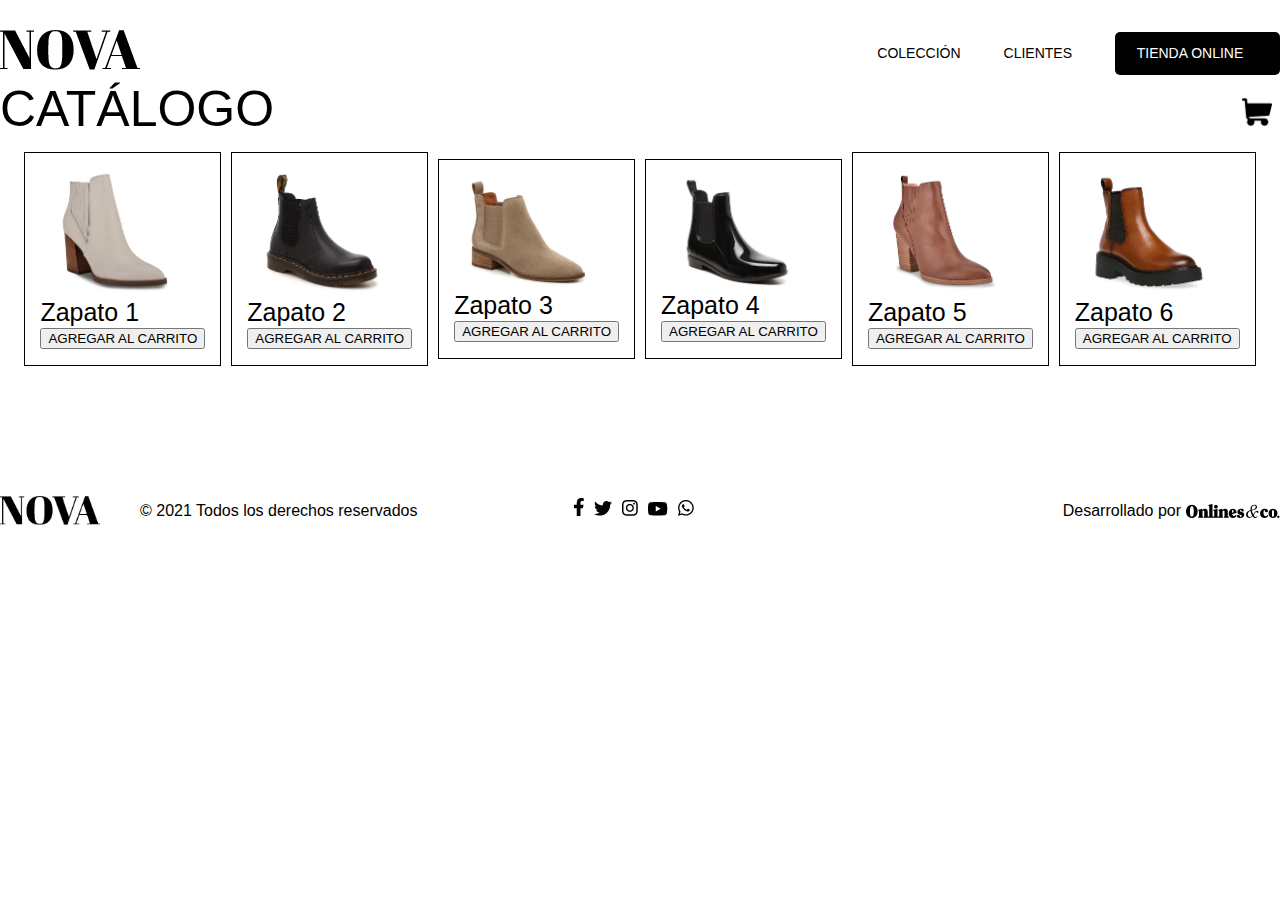
==== carrito.html @ e5b59877 "Carrito de compras simple, correccion de github pages" ====
<!DOCTYPE html>
<html lang="en">
<head>
    <meta charset="UTF-8">
    <meta http-equiv="X-UA-Compatible" content="IE=edge">
    <meta name="viewport" content="width=device-width, initial-scale=1.0">
    <link rel="stylesheet" href="../nova/assets/css/style.css">   <!-- GITHUB PAGES -->
    <link rel="stylesheet" href="/assets/css/style.css">
    <link rel="stylesheet" href="/assets/css/catalogo.css">
    <script src="/assets/js/carrito.js"></script>
    <script src="../nova/assets/js/carrito.js"></script>
    <title>Zapatos Nova</title>
</head>
<body>
    
    <header class="navbar">
        <a href="/">
        <img src="img/Logo.jpg" alt="LOGO">
        </a>
    <nav class="nav-links">
        <div class="nav-item">
            <a href="" class="nav-link hidden">
                COLECCIÓN
            </a>
        </div>
        <div class="nav-item">
            <a href="" class="nav-link hidden">
                CLIENTES
            </a>
        </div>
        <div class="nav-item black-box">
            <a href="" class="nav-link">
                TIENDA ONLINE
            </a>
        </div>
    </nav>
</header>

    <main>

        <div class="carrito">
            <p> CATÁLOGO </p>
            <a href="">
                <img  src="/img/carrito.png" alt="carrito">
                <p class="count" id="count"></p>
                <P class="total" id="total"></P>
            </a>
            
        </div>



        <seccion class="catalogo-box">
            <article class="product">
                <img src="/img/zapato1.png" alt="zapato1">
                <p>Zapato 1</p>
                <button onclick="agregar(0)">AGREGAR AL CARRITO</button>
            </article>

            <article class="product">
                <img src="/img/zapato2.png" alt="zapato2">
                <p>Zapato 2</p>
                <button onclick="agregar(1)">AGREGAR AL CARRITO</button>
            </article>

            <article class="product">
                <img src="/img/zapato3.png" alt="zapato3">
                <p>Zapato 3</p>
                <button onclick="agregar(2)">AGREGAR AL CARRITO</button>
            </article>

            <article class="product">
                <img src="/img/zapato4.png" alt="zapao4">
                <p>Zapato 4</p>
                <button onclick="agregar(3)">AGREGAR AL CARRITO</button>
            </article>

            <article class="product">
                <img src="/img/zapato5.png" alt="zapato5">
                <p>Zapato 5</p>
                <button onclick="agregar(4)">AGREGAR AL CARRITO</button>
            </article>

            <article class="product">
                <img src="/img/zapato6.png" alt="zapato6">
                <p>Zapato 6</p>
                <button onclick="agregar(5)">AGREGAR AL CARRITO</button>
            </article>
        </seccion>





    </main>




<footer>
    <div class="copyright">
        <img src="img/Logo.jpg" alt="hero">
        <div class="copy">
            <p>© 2021 Todos los derechos reservados</p>
        </div>
    </div>
    <div class="social">
        <a href=""><img src="img/Path 27.png" alt="Facebook"></a>
        <a href=""><img src="img/Path 28.png" alt="Twitter"></a>
        <a href=""><img src="img/Path 29.png" alt="Instagram"></a>
        <a href=""><img src="img/Path 30.png" alt="Youtube"></a>
        <a href=""><img src="img/Path 31.png" alt="WhatsApp"></a>
    </div>
    <div class="by">
        <div class="desing">
            <p>Desarrollado por</p>
        </div>
        <img src="img/Group 12.png" alt="Onlines&co">
    </div>
</footer>




</body>
</html>
---- assets/css/style.css ----
@import "reset.css";
body {
  font-family: "Sora", sans-serif;
  font-size: 16px;
  max-width: 1280px;
  margin: auto;
  line-height: 25px;
}

header {
  max-width: 1280px;
  padding-top: 30px;
  width: 100%;
  background-color: #fff;
  display: -webkit-box;
  display: -ms-flexbox;
  display: flex;
  -webkit-box-pack: justify;
      -ms-flex-pack: justify;
          justify-content: space-between;
}
header .nav-links {
  display: -webkit-box;
  display: -ms-flexbox;
  display: flex;
  -webkit-box-sizing: border-box;
          box-sizing: border-box;
  background-color: #fff;
  -webkit-box-orient: horizontal;
  -webkit-box-direction: normal;
      -ms-flex-direction: row;
          flex-direction: row;
  -webkit-box-align: center;
      -ms-flex-align: center;
          align-items: center;
  font-size: 14px;
}
header .nav-links .nav-item {
  margin-left: 43px;
}
header .nav-links .nav-item .nav-link {
  color: black;
  font-weight: 500;
  text-decoration: none;
}
header .nav-links .black-box {
  display: -webkit-box;
  display: -ms-flexbox;
  display: flex;
  -webkit-box-align: center;
      -ms-flex-align: center;
          align-items: center;
  -webkit-box-pack: center;
      -ms-flex-pack: center;
          justify-content: center;
  height: 70%;
  background-color: black;
  padding: 5px 25px 5px 10px;
  border-radius: 5px;
  width: 130px;
}
header .nav-links .black-box .nav-link {
  color: white;
}

.home {
  padding-top: 20px;
  -ms-flex-line-pack: center;
      align-content: center;
  max-width: 1280px;
}
.home .hero {
  position: relative;
  text-align: center;
}
.home .hero img {
  width: 100%;
  display: block;
  margin: 1rem auto;
}
.home .hero .box {
  display: -webkit-box;
  display: -ms-flexbox;
  display: flex;
  position: absolute;
  top: 50%;
  left: 50%;
  width: 100%;
  max-width: 766px;
  height: 130px;
  -webkit-transform: translate(-50%, -50%);
          transform: translate(-50%, -50%);
  background-color: rgba(5, 0, 0, 0.5);
  -webkit-box-align: center;
      -ms-flex-align: center;
          align-items: center;
}
.home .hero .box h1 {
  font-weight: 300;
  color: white;
  font-size: 72px;
}
.home .products {
  margin-top: 60px;
  width: 100%;
  height: auto;
}
.home .products .product-box {
  display: -webkit-box;
  display: -ms-flexbox;
  display: flex;
  -webkit-box-orient: horizontal;
  -webkit-box-direction: normal;
      -ms-flex-direction: row;
          flex-direction: row;
  -ms-flex-wrap: wrap;
      flex-wrap: wrap;
}
.home .products .product-box .title {
  font-size: 30px;
  width: 30%;
  line-height: 40px;
}
.home .products .product-box .subtitle {
  font-size: 16px;
  width: 70%;
}
.home .products .product-box .image-box {
  padding-top: 50px;
  max-height: 800px;
  width: 100%;
  display: -webkit-box;
  display: -ms-flexbox;
  display: flex;
  -webkit-box-orient: vertical;
  -webkit-box-direction: normal;
      -ms-flex-direction: column;
          flex-direction: column;
  -ms-flex-wrap: wrap;
      flex-wrap: wrap;
}
.home .products .product-box .image-box .right {
  width: 50%;
}
.home .products .product-box .image-box .left {
  width: 50%;
}
.home .products .product-box .image-box img {
  max-width: 310px;
  width: 100%;
}
.home .products .product-box .image-box .doble {
  max-width: 630px;
  width: 100%;
  -webkit-box-flex: 2;
      -ms-flex-positive: 2;
          flex-grow: 2;
}
.home .clients {
  padding-top: 60px;
  width: 100%;
  height: auto;
}
.home .clients h2 {
  text-align: center;
  font-size: 30px;
  padding-bottom: 50px;
}
.home .clients .container {
  font-weight: 300;
  display: -webkit-box;
  display: -ms-flexbox;
  display: flex;
  -webkit-box-orient: horizontal;
  -webkit-box-direction: normal;
      -ms-flex-direction: row;
          flex-direction: row;
  -ms-flex-wrap: wrap;
      flex-wrap: wrap;
  width: 100%;
  -webkit-box-pack: justify;
      -ms-flex-pack: justify;
          justify-content: space-between;
}
.home .clients .container .feedback-box {
  height: 100%;
  max-width: 635px;
  border-radius: 5px;
  width: 49%;
  background-color: black;
  margin: 10px 0px;
  color: white;
}
.home .clients .container .feedback-box .feedback {
  padding: 70px 35px 50px 35px;
}
.home .clients .container .feedback-box .feedback .bold {
  font-weight: 700;
  background-color: black;
  color: white;
}
.home .clients .container .feedback-box .profile {
  padding: 0px 35px 35px 35px;
  display: -webkit-box;
  display: -ms-flexbox;
  display: flex;
  -ms-flex-wrap: wrap;
      flex-wrap: wrap;
  font-weight: 300;
  -webkit-box-align: center;
      -ms-flex-align: center;
          align-items: center;
}
.home .clients .container .feedback-box .profile img {
  height: 50px;
  width: 50px;
  border-radius: 50px;
}
.home .clients .container .feedback-box .profile .data {
  margin-left: 30px;
}
.home .clients .container .feedback-box .profile .data .name {
  margin-bottom: 5px;
}
.home .clients .container .feedback-box .profile .data .location {
  color: #999999;
  font-size: 11px;
}

footer {
  padding-top: 125px;
  padding-bottom: 30px;
  max-width: 1280px;
  display: -ms-grid;
  display: grid;
  -ms-grid-columns: 1.6fr 1fr 1fr;
  grid-template-columns: 1.6fr 1fr 1fr;
  -ms-grid-rows: auto;
  grid-template-rows: auto;
  width: 100%;
  -webkit-box-align: center;
      -ms-flex-align: center;
          align-items: center;
}

footer > *:nth-child(1) {
  -ms-grid-row: 1;
  -ms-grid-column: 1;
}

footer > *:nth-child(2) {
  -ms-grid-row: 1;
  -ms-grid-column: 2;
}

footer > *:nth-child(3) {
  -ms-grid-row: 1;
  -ms-grid-column: 3;
}
footer .copyright {
  display: -webkit-box;
  display: -ms-flexbox;
  display: flex;
  -webkit-box-align: center;
      -ms-flex-align: center;
          align-items: center;
}
footer .copyright img {
  width: 100px;
}
footer .copyright .copy {
  padding-left: 40px;
}
footer .social {
  display: -webkit-box;
  display: -ms-flexbox;
  display: flex;
  -ms-flex-line-pack: center;
      align-content: center;
  -webkit-box-align: center;
      -ms-flex-align: center;
          align-items: center;
  height: 18px;
}
footer .social a {
  padding: 5px;
}
footer .by {
  display: -webkit-box;
  display: -ms-flexbox;
  display: flex;
  -webkit-box-align: center;
      -ms-flex-align: center;
          align-items: center;
  margin-left: auto;
}
footer .by .desing {
  padding-right: 5px;
}

@media (max-width: 767px) {
  body {
    width: 100%;
    max-width: 767px;
  }

  header {
    -ms-flex-pack: distribute;
        justify-content: space-around;
    width: 100%;
    padding-top: 30px;
    width: 100%;
  }
  header .nav-links .nav-item {
    margin-left: 43px;
  }
  header .hidden {
    display: none;
  }

  .home .hero img {
    margin: 0px;
  }
  .home .hero .box {
    max-width: 255px;
    height: 45px;
    -webkit-box-pack: center;
        -ms-flex-pack: center;
            justify-content: center;
  }
  .home .hero .box h1 {
    font-size: 24px;
  }
  .home .products .product-box {
    -webkit-box-orient: vertical;
    -webkit-box-direction: normal;
        -ms-flex-direction: column;
            flex-direction: column;
    margin: 30px 15px 0px 30px;
  }
  .home .products .product-box .title {
    width: 60%;
    padding-bottom: 25px;
  }
  .home .products .product-box .subtitle {
    width: 80%;
  }
  .home .products .product-box .image-box {
    padding-top: 50px;
    max-height: 800px;
    width: 100%;
    display: -webkit-box;
    display: -ms-flexbox;
    display: flex;
    -webkit-box-orient: horizontal;
    -webkit-box-direction: normal;
        -ms-flex-direction: row;
            flex-direction: row;
    -ms-flex-wrap: wrap;
        flex-wrap: wrap;
  }
  .home .products .product-box .image-box .right {
    width: 100%;
  }
  .home .products .product-box .image-box .left {
    width: 100%;
  }
  .home .products .product-box .image-box img {
    max-width: 167px;
    width: 100%;
  }
  .home .products .product-box .image-box .doble {
    max-width: 345px;
    width: 100%;
    -webkit-box-flex: 2;
        -ms-flex-positive: 2;
            flex-grow: 2;
  }
  .home .clients h2 {
    text-align: center;
    font-size: 24px;
    padding-bottom: 50px;
  }
  .home .clients .container {
    font-weight: 300;
    display: -webkit-box;
    display: -ms-flexbox;
    display: flex;
    -webkit-box-orient: vertical;
    -webkit-box-direction: normal;
        -ms-flex-direction: column;
            flex-direction: column;
    -ms-flex-wrap: wrap;
        flex-wrap: wrap;
    width: 100%;
  }
  .home .clients .container .feedback-box {
    height: 100%;
    max-width: 342px;
    border-radius: 5px;
    width: 100%;
    background-color: black;
    margin: 10px 0px;
    color: white;
  }
  .home .clients .container .feedback-box .feedback {
    padding: 70px 35px 50px 35px;
  }
  .home .clients .container .feedback-box .feedback .bold {
    font-weight: 700;
    background-color: black;
    color: white;
  }
  .home .clients .container .feedback-box .profile {
    padding: 0px 35px 35px 35px;
    display: -webkit-box;
    display: -ms-flexbox;
    display: flex;
    -ms-flex-wrap: wrap;
        flex-wrap: wrap;
    font-weight: 300;
    -webkit-box-align: center;
        -ms-flex-align: center;
            align-items: center;
  }
  .home .clients .container .feedback-box .profile img {
    height: 50px;
    width: 50px;
    border-radius: 50px;
  }
  .home .clients .container .feedback-box .profile .data {
    margin-left: 30px;
  }
  .home .clients .container .feedback-box .profile .data .name {
    margin-bottom: 5px;
  }
  .home .clients .container .feedback-box .profile .data .location {
    color: #999999;
    font-size: 11px;
  }
}
---- assets/css/catalogo.css ----
main .carrito {
  display: -webkit-box;
  display: -ms-flexbox;
  display: flex;
  margin-top: 20px;
  margin-bottom: 20px;
  -webkit-box-pack: justify;
      -ms-flex-pack: justify;
          justify-content: space-between;
}
main .carrito p {
  font-size: 50px;
}
main .carrito a {
  display: -webkit-box;
  display: -ms-flexbox;
  display: flex;
  text-decoration: none;
  color: black;
  -webkit-box-align: center;
      -ms-flex-align: center;
          align-items: center;
}
main .carrito a img {
  width: 30px;
}
main .carrito a p {
  padding: 2px;
  font-size: 25px;
}
main .catalogo-box {
  display: -webkit-box;
  display: -ms-flexbox;
  display: flex;
  -ms-flex-wrap: wrap;
      flex-wrap: wrap;
  -webkit-box-pack: center;
      -ms-flex-pack: center;
          justify-content: center;
  -webkit-box-align: center;
      -ms-flex-align: center;
          align-items: center;
}
main .catalogo-box .product {
  margin: 5px;
  padding: 15px;
  border: 1px solid black;
}
main .catalogo-box .product img {
  width: 150px;
}
main .catalogo-box .product p {
  font-size: 25px;
}
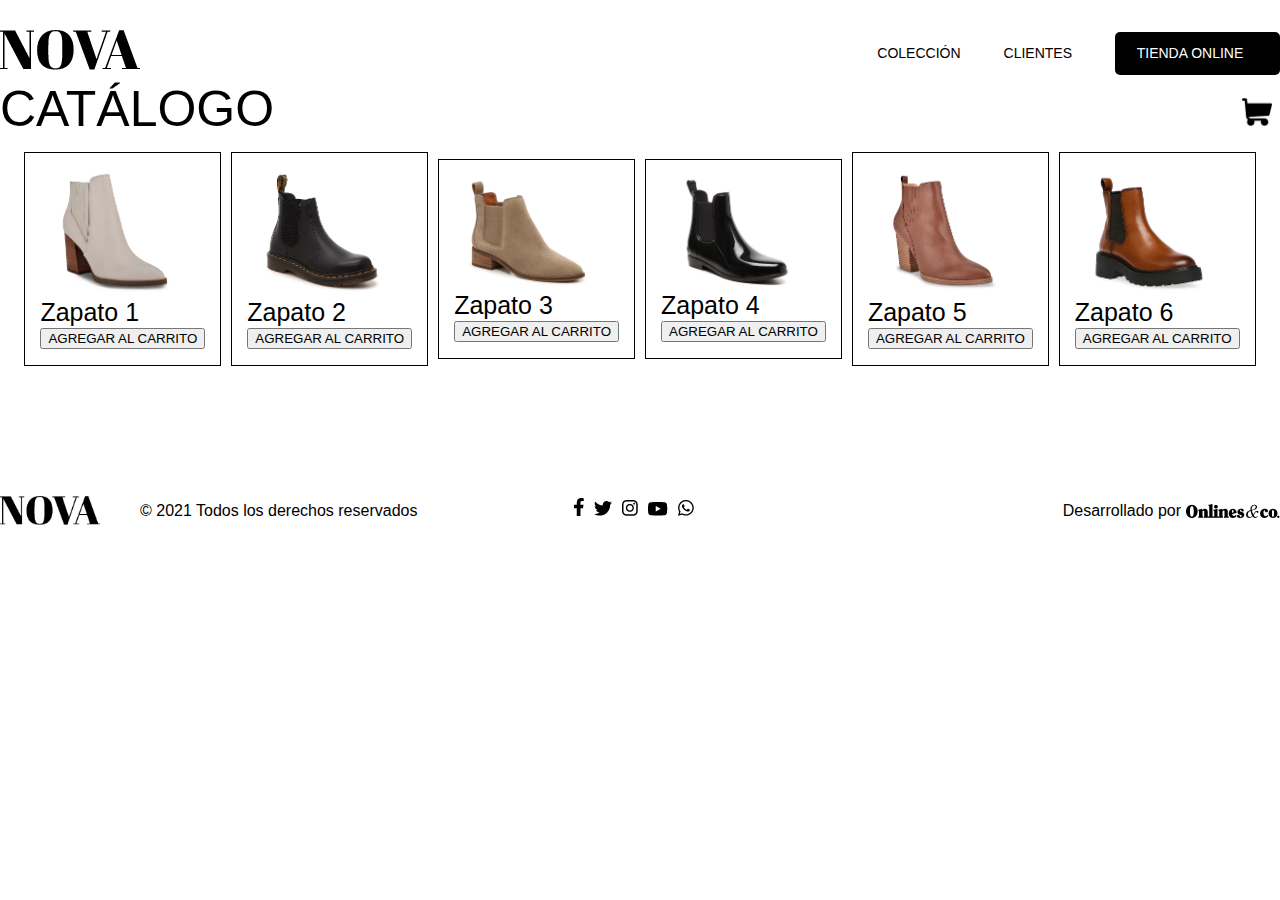
==== commit 78b1ce2c: "Cambios para GitHubPages" ====
--- a/carrito.html
+++ b/carrito.html
@@ -7,8 +7,9 @@
     <link rel="stylesheet" href="../nova/assets/css/style.css">   <!-- GITHUB PAGES -->
     <link rel="stylesheet" href="/assets/css/style.css">
     <link rel="stylesheet" href="/assets/css/catalogo.css">
+    <link rel="stylesheet" href="../nova/assets/css/catalogo.css">  <!-- GITHUB PAGES -->
     <script src="/assets/js/carrito.js"></script>
-    <script src="../nova/assets/js/carrito.js"></script>
+    <script src="../nova/assets/js/carrito.js"></script> <!-- GITHUB PAGES -->
     <title>Zapatos Nova</title>
 </head>
 <body>
@@ -41,7 +42,7 @@
         <div class="carrito">
             <p> CATÁLOGO </p>
             <a href="">
-                <img  src="/img/carrito.png" alt="carrito">
+                <img  src="img/carrito.png" alt="carrito">
                 <p class="count" id="count"></p>
                 <P class="total" id="total"></P>
             </a>
@@ -52,37 +53,37 @@
 
         <seccion class="catalogo-box">
             <article class="product">
-                <img src="/img/zapato1.png" alt="zapato1">
+                <img src="img/zapato1.png" alt="zapato1">
                 <p>Zapato 1</p>
                 <button onclick="agregar(0)">AGREGAR AL CARRITO</button>
             </article>
 
             <article class="product">
-                <img src="/img/zapato2.png" alt="zapato2">
+                <img src="img/zapato2.png" alt="zapato2">
                 <p>Zapato 2</p>
                 <button onclick="agregar(1)">AGREGAR AL CARRITO</button>
             </article>
 
             <article class="product">
-                <img src="/img/zapato3.png" alt="zapato3">
+                <img src="img/zapato3.png" alt="zapato3">
                 <p>Zapato 3</p>
                 <button onclick="agregar(2)">AGREGAR AL CARRITO</button>
             </article>
 
             <article class="product">
-                <img src="/img/zapato4.png" alt="zapao4">
+                <img src="img/zapato4.png" alt="zapao4">
                 <p>Zapato 4</p>
                 <button onclick="agregar(3)">AGREGAR AL CARRITO</button>
             </article>
 
             <article class="product">
-                <img src="/img/zapato5.png" alt="zapato5">
+                <img src="img/zapato5.png" alt="zapato5">
                 <p>Zapato 5</p>
                 <button onclick="agregar(4)">AGREGAR AL CARRITO</button>
             </article>
 
             <article class="product">
-                <img src="/img/zapato6.png" alt="zapato6">
+                <img src="img/zapato6.png" alt="zapato6">
                 <p>Zapato 6</p>
                 <button onclick="agregar(5)">AGREGAR AL CARRITO</button>
             </article>
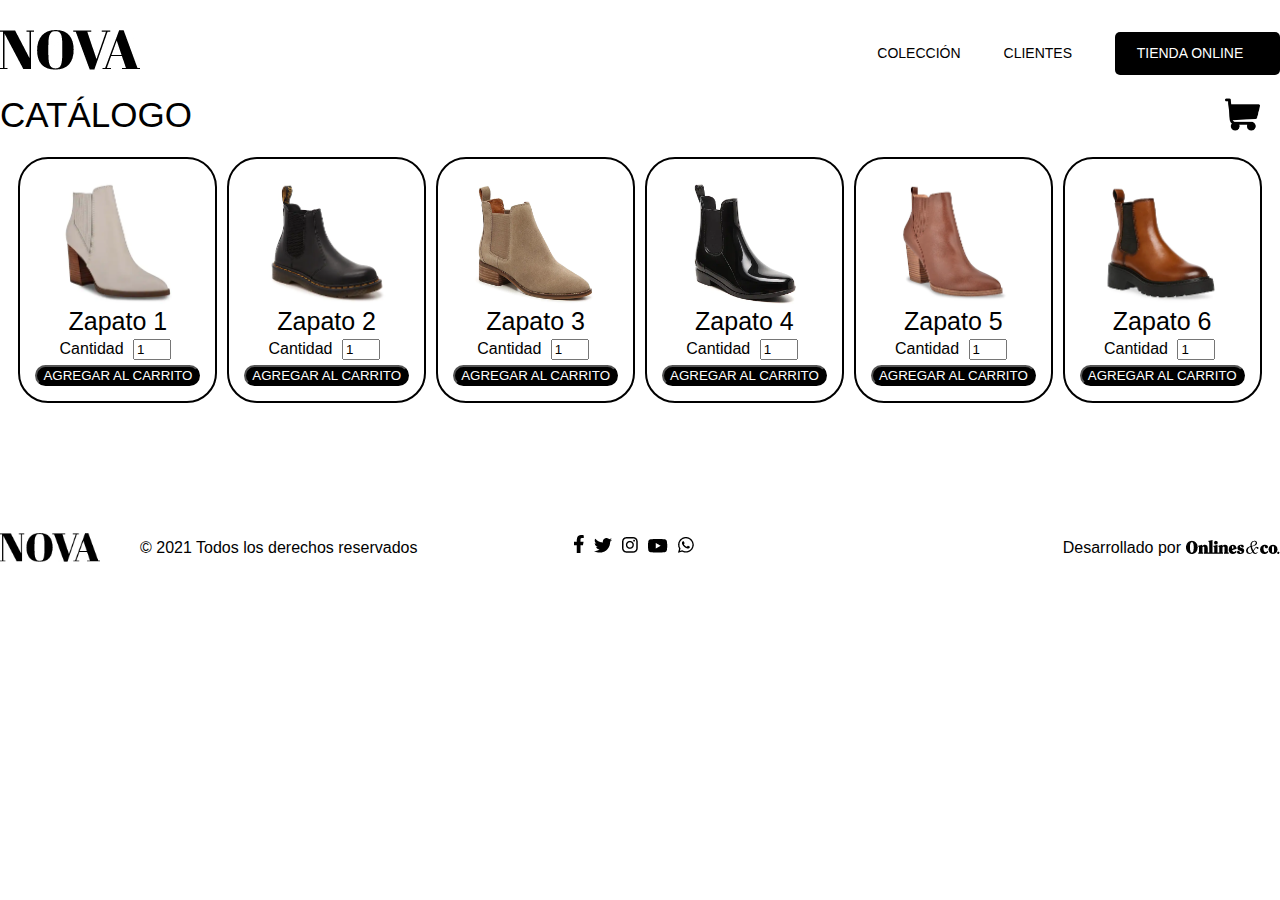
==== commit 70c635fd: "Creacion del boton vaciar carrito y opcion de poner cantidad" ====
--- a/carrito.html
+++ b/carrito.html
@@ -1,127 +1,142 @@
 <!DOCTYPE html>
 <html lang="en">
-<head>
-    <meta charset="UTF-8">
-    <meta http-equiv="X-UA-Compatible" content="IE=edge">
-    <meta name="viewport" content="width=device-width, initial-scale=1.0">
-    <link rel="stylesheet" href="../nova/assets/css/style.css">   <!-- GITHUB PAGES -->
-    <link rel="stylesheet" href="/assets/css/style.css">
-    <link rel="stylesheet" href="/assets/css/catalogo.css">
-    <link rel="stylesheet" href="../nova/assets/css/catalogo.css">  <!-- GITHUB PAGES -->
+  <head>
+    <meta charset="UTF-8" />
+    <meta http-equiv="X-UA-Compatible" content="IE=edge" />
+    <meta name="viewport" content="width=device-width, initial-scale=1.0" />
+    <link rel="stylesheet" href="../nova/assets/css/style.css" />
+    <!-- GITHUB PAGES -->
+    <link rel="stylesheet" href="/assets/css/style.css" />
+    <link rel="stylesheet" href="/assets/css/catalogo.css" />
+    <link rel="stylesheet" href="../nova/assets/css/catalogo.css" />
+    <!-- GITHUB PAGES -->
     <script src="/assets/js/carrito.js"></script>
-    <script src="../nova/assets/js/carrito.js"></script> <!-- GITHUB PAGES -->
+    <script src="../nova/assets/js/carrito.js"></script>
+    <!-- GITHUB PAGES -->
     <title>Zapatos Nova</title>
-</head>
-<body>
-    
+  </head>
+  <body>
     <header class="navbar">
-        <a href="/">
-        <img src="img/Logo.jpg" alt="LOGO">
-        </a>
-    <nav class="nav-links">
+      <a href="index.html">
+        <img src="img/Logo.jpg" alt="LOGO" />
+      </a>
+      <nav class="nav-links">
         <div class="nav-item">
-            <a href="" class="nav-link hidden">
-                COLECCIÓN
-            </a>
+          <a href="" class="nav-link hidden">
+            COLECCIÓN
+          </a>
         </div>
         <div class="nav-item">
-            <a href="" class="nav-link hidden">
-                CLIENTES
-            </a>
+          <a href="" class="nav-link hidden">
+            CLIENTES
+          </a>
         </div>
         <div class="nav-item black-box">
-            <a href="" class="nav-link">
-                TIENDA ONLINE
-            </a>
+          <a href="" class="nav-link">
+            TIENDA ONLINE
+          </a>
         </div>
-    </nav>
-</header>
+      </nav>
+    </header>
 
     <main>
+      <div class="carrito">
+        <p>CATÁLOGO</p>
+        <div class="cart">
+          <button onclick="vaciar()" class="hidden" id="vaciar">
+            VACIAR CARRITO
+          </button>
+          <img src="img/carrito.png" alt="carrito" />
+          <p class="count" id="count"></p>
+          <p class="total" id="total"></p>
+        </div>
+      </div>
 
-        <div class="carrito">
-            <p> CATÁLOGO </p>
-            <a href="">
-                <img  src="img/carrito.png" alt="carrito">
-                <p class="count" id="count"></p>
-                <P class="total" id="total"></P>
-            </a>
-            
-        </div>
+      <seccion class="catalogo-box">
+        <article class="product">
+          <img src="img/zapato1.png" alt="zapato1" />
+          <p>Zapato 1</p>
+          <label for="cant"
+            >Cantidad
+            <input type="number" id="cant0" name="cant" min="0" value="1" />
+          </label>
 
+          <button onclick="agregar(0)">AGREGAR AL CARRITO</button>
+        </article>
 
+        <article class="product">
+          <img src="img/zapato2.png" alt="zapato2" />
+          <p>Zapato 2</p>
+          <label for="cant"
+            >Cantidad
+            <input type="number" id="cant1" name="cant" min="0" value="1" />
+          </label>
+          <button onclick="agregar(1)">AGREGAR AL CARRITO</button>
+        </article>
 
-        <seccion class="catalogo-box">
-            <article class="product">
-                <img src="img/zapato1.png" alt="zapato1">
-                <p>Zapato 1</p>
-                <button onclick="agregar(0)">AGREGAR AL CARRITO</button>
-            </article>
+        <article class="product">
+          <img src="img/zapato3.png" alt="zapato3" />
+          <p>Zapato 3</p>
+          <label for="cant"
+            >Cantidad
+            <input type="number" id="cant2" name="cant" min="0" value="1" />
+          </label>
+          <button onclick="agregar(2)">AGREGAR AL CARRITO</button>
+        </article>
 
-            <article class="product">
-                <img src="img/zapato2.png" alt="zapato2">
-                <p>Zapato 2</p>
-                <button onclick="agregar(1)">AGREGAR AL CARRITO</button>
-            </article>
+        <article class="product">
+          <img src="img/zapato4.png" alt="zapao4" />
+          <p>Zapato 4</p>
+          <label for="cant"
+            >Cantidad
+            <input type="number" id="cant3" name="cant" min="0" value="1" />
+          </label>
+          <button onclick="agregar(3)">AGREGAR AL CARRITO</button>
+        </article>
 
-            <article class="product">
-                <img src="img/zapato3.png" alt="zapato3">
-                <p>Zapato 3</p>
-                <button onclick="agregar(2)">AGREGAR AL CARRITO</button>
-            </article>
+        <article class="product">
+          <img src="img/zapato5.png" alt="zapato5" />
+          <p>Zapato 5</p>
+          <label for="cant"
+            >Cantidad
+            <input type="number" id="cant4" name="cant" min="0" value="1" />
+          </label>
+          <button onclick="agregar(4)">AGREGAR AL CARRITO</button>
+        </article>
 
-            <article class="product">
-                <img src="img/zapato4.png" alt="zapao4">
-                <p>Zapato 4</p>
-                <button onclick="agregar(3)">AGREGAR AL CARRITO</button>
-            </article>
-
-            <article class="product">
-                <img src="img/zapato5.png" alt="zapato5">
-                <p>Zapato 5</p>
-                <button onclick="agregar(4)">AGREGAR AL CARRITO</button>
-            </article>
-
-            <article class="product">
-                <img src="img/zapato6.png" alt="zapato6">
-                <p>Zapato 6</p>
-                <button onclick="agregar(5)">AGREGAR AL CARRITO</button>
-            </article>
-        </seccion>
-
-
-
-
-
+        <article class="product">
+          <img src="img/zapato6.png" alt="zapato6" />
+          <p>Zapato 6</p>
+          <label for="cant"
+            >Cantidad
+            <input type="number" id="cant5" name="cant" min="0" value="1" />
+          </label>
+          <button onclick="agregar(5)">AGREGAR AL CARRITO</button>
+        </article>
+      </seccion>
     </main>
 
-
-
-
-<footer>
-    <div class="copyright">
-        <img src="img/Logo.jpg" alt="hero">
+    <footer>
+      <div class="copyright">
+        <img src="img/Logo.jpg" alt="hero" />
         <div class="copy">
-            <p>© 2021 Todos los derechos reservados</p>
+          <p>© 2021 Todos los derechos reservados</p>
         </div>
-    </div>
-    <div class="social">
-        <a href=""><img src="img/Path 27.png" alt="Facebook"></a>
-        <a href=""><img src="img/Path 28.png" alt="Twitter"></a>
-        <a href=""><img src="img/Path 29.png" alt="Instagram"></a>
-        <a href=""><img src="img/Path 30.png" alt="Youtube"></a>
-        <a href=""><img src="img/Path 31.png" alt="WhatsApp"></a>
-    </div>
-    <div class="by">
+      </div>
+      <div class="social">
+        <a href=""><img src="img/Path 27.png" alt="Facebook" /></a>
+        <a href=""><img src="img/Path 28.png" alt="Twitter" /></a>
+        <a href=""><img src="img/Path 29.png" alt="Instagram" /></a>
+        <a href=""><img src="img/Path 30.png" alt="Youtube" /></a>
+        <a href=""><img src="img/Path 31.png" alt="WhatsApp" /></a>
+      </div>
+      <div class="by">
         <div class="desing">
-            <p>Desarrollado por</p>
+          <p>Desarrollado por</p>
         </div>
-        <img src="img/Group 12.png" alt="Onlines&co">
-    </div>
-</footer>
-
-
-
-
-</body>
-</html>+        <img src="img/Group 12.png" alt="Onlines&co" />
+      </div>
+    </footer>
+  </body>
+  <script>console.clear()</script>
+</html>
--- a/assets/css/catalogo.css
+++ b/assets/css/catalogo.css
@@ -7,11 +7,14 @@
   -webkit-box-pack: justify;
       -ms-flex-pack: justify;
           justify-content: space-between;
+  -webkit-box-align: center;
+      -ms-flex-align: center;
+          align-items: center;
 }
 main .carrito p {
-  font-size: 50px;
+  font-size: 35px;
 }
-main .carrito a {
+main .carrito .cart {
   display: -webkit-box;
   display: -ms-flexbox;
   display: flex;
@@ -21,12 +24,24 @@
       -ms-flex-align: center;
           align-items: center;
 }
-main .carrito a img {
-  width: 30px;
+main .carrito .cart .hidden {
+  display: none;
 }
-main .carrito a p {
-  padding: 2px;
-  font-size: 25px;
+main .carrito .cart button {
+  margin-right: 10px;
+  background-color: black;
+  border-radius: 50px;
+  color: white;
+}
+main .carrito .cart button:hover {
+  background-color: #6d6d6d;
+}
+main .carrito .cart img {
+  width: 35px;
+}
+main .carrito .cart p {
+  margin: 5px;
+  font-size: 20px;
 }
 main .catalogo-box {
   display: -webkit-box;
@@ -42,13 +57,40 @@
           align-items: center;
 }
 main .catalogo-box .product {
+  display: -webkit-box;
+  display: -ms-flexbox;
+  display: flex;
+  -webkit-box-orient: vertical;
+  -webkit-box-direction: normal;
+      -ms-flex-direction: column;
+          flex-direction: column;
+  -webkit-box-align: center;
+      -ms-flex-align: center;
+          align-items: center;
   margin: 5px;
   padding: 15px;
-  border: 1px solid black;
+  border-radius: 30px;
+  -webkit-border-radius: 30px;
+  -moz-border-radius: 30px;
+  border: 2px solid #000000;
+}
+main .catalogo-box .product input {
+  margin: 5px;
+  width: 30px;
 }
 main .catalogo-box .product img {
+  margin: 5px;
+  height: 125px;
   width: 150px;
 }
 main .catalogo-box .product p {
   font-size: 25px;
+}
+main .catalogo-box .product button {
+  background-color: black;
+  border-radius: 50px;
+  color: white;
+}
+main .catalogo-box .product button:hover {
+  background-color: #6d6d6d;
 }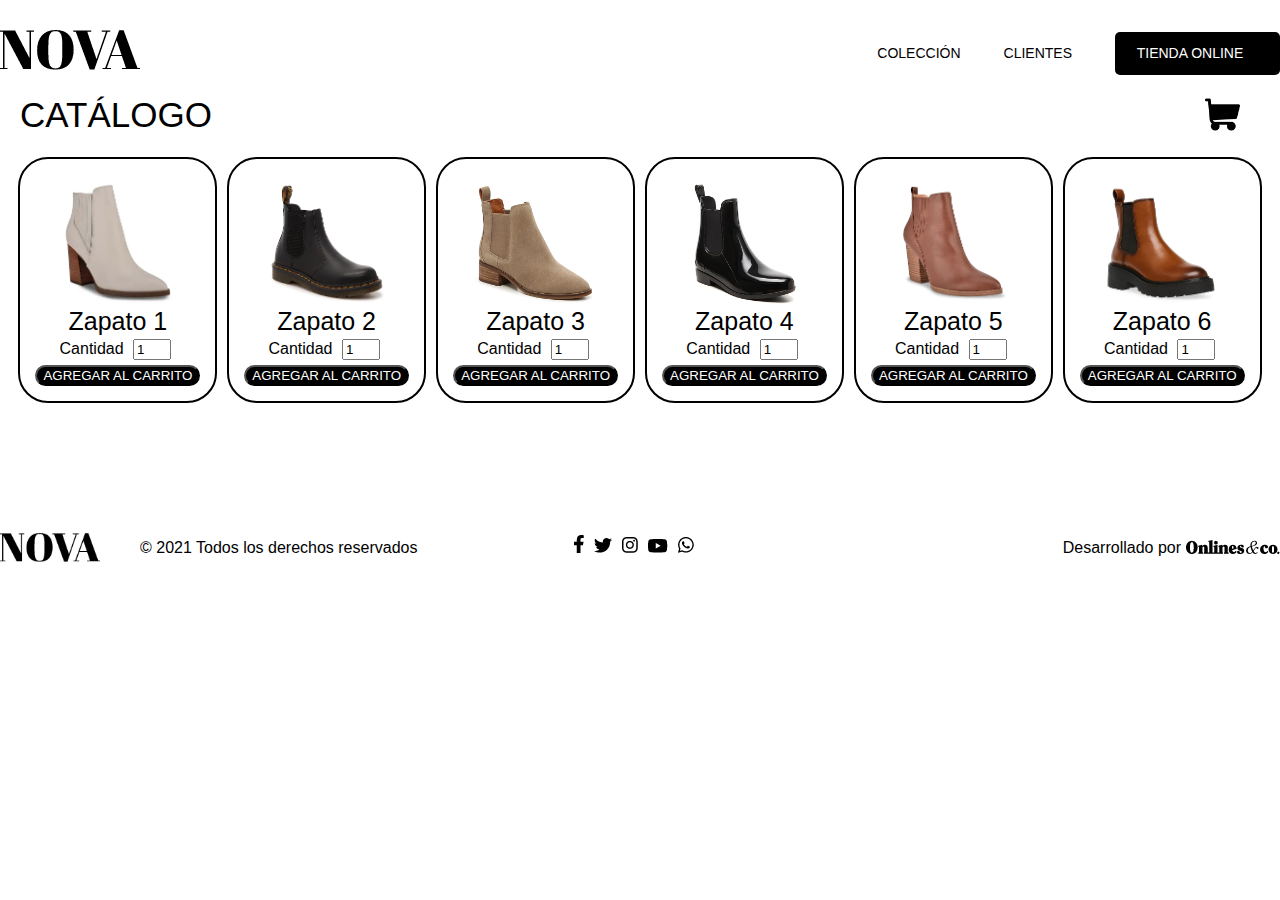
==== commit 932ba274: "Resposive casi terminado" ====
--- a/carrito.html
+++ b/carrito.html
@@ -138,5 +138,7 @@
       </div>
     </footer>
   </body>
-  <script>console.clear()</script>
+  <script>
+    console.clear();
+  </script>
 </html>
--- a/assets/css/style.css
+++ b/assets/css/style.css
@@ -8,7 +8,6 @@
 }
 
 header {
-  max-width: 1280px;
   padding-top: 30px;
   width: 100%;
   background-color: #fff;
@@ -67,7 +66,6 @@
   padding-top: 20px;
   -ms-flex-line-pack: center;
       align-content: center;
-  max-width: 1280px;
 }
 .home .hero {
   position: relative;
@@ -230,7 +228,6 @@
 footer {
   padding-top: 125px;
   padding-bottom: 30px;
-  max-width: 1280px;
   display: -ms-grid;
   display: grid;
   -ms-grid-columns: 1.6fr 1fr 1fr;
@@ -300,8 +297,9 @@
 
 @media (max-width: 767px) {
   body {
-    width: 100%;
     max-width: 767px;
+    margin: auto;
+    line-height: 25px;
   }
 
   header {
@@ -309,10 +307,12 @@
         justify-content: space-around;
     width: 100%;
     padding-top: 30px;
-    width: 100%;
+  }
+  header .nav-links .black-box {
+    width: auto;
   }
   header .nav-links .nav-item {
-    margin-left: 43px;
+    margin-left: 20px;
   }
   header .hidden {
     display: none;
@@ -339,16 +339,16 @@
     margin: 30px 15px 0px 30px;
   }
   .home .products .product-box .title {
-    width: 60%;
+    width: 70%;
     padding-bottom: 25px;
   }
   .home .products .product-box .subtitle {
-    width: 80%;
+    width: 90%;
   }
   .home .products .product-box .image-box {
     padding-top: 50px;
-    max-height: 800px;
-    width: 100%;
+    width: 100%;
+    max-height: none;
     display: -webkit-box;
     display: -ms-flexbox;
     display: flex;
@@ -366,11 +366,9 @@
     width: 100%;
   }
   .home .products .product-box .image-box img {
-    max-width: 167px;
-    width: 100%;
+    width: 45%;
   }
   .home .products .product-box .image-box .doble {
-    max-width: 345px;
     width: 100%;
     -webkit-box-flex: 2;
         -ms-flex-positive: 2;
@@ -379,7 +377,7 @@
   .home .clients h2 {
     text-align: center;
     font-size: 24px;
-    padding-bottom: 50px;
+    padding-bottom: 30px;
   }
   .home .clients .container {
     font-weight: 300;
@@ -390,21 +388,24 @@
     -webkit-box-direction: normal;
         -ms-flex-direction: column;
             flex-direction: column;
-    -ms-flex-wrap: wrap;
-        flex-wrap: wrap;
-    width: 100%;
+    width: 100%;
+    -ms-flex-pack: distribute;
+        justify-content: space-around;
+    -webkit-box-align: center;
+        -ms-flex-align: center;
+            align-items: center;
   }
   .home .clients .container .feedback-box {
     height: 100%;
-    max-width: 342px;
+    width: 90%;
     border-radius: 5px;
-    width: 100%;
     background-color: black;
-    margin: 10px 0px;
+    margin: 10px 20px 10px 20px;
     color: white;
   }
   .home .clients .container .feedback-box .feedback {
-    padding: 70px 35px 50px 35px;
+    width: 80%;
+    padding: 65px 35px 50px 35px;
   }
   .home .clients .container .feedback-box .feedback .bold {
     font-weight: 700;
@@ -438,4 +439,37 @@
     color: #999999;
     font-size: 11px;
   }
+
+  footer {
+    padding-top: 35px;
+    display: -webkit-box;
+    display: -ms-flexbox;
+    display: flex;
+    -webkit-box-orient: vertical;
+    -webkit-box-direction: normal;
+        -ms-flex-direction: column;
+            flex-direction: column;
+  }
+  footer .copyright {
+    -webkit-box-orient: vertical;
+    -webkit-box-direction: normal;
+        -ms-flex-direction: column;
+            flex-direction: column;
+    margin-bottom: 15px;
+  }
+  footer .copyright .copy {
+    padding: 0;
+  }
+  footer .social {
+    height: auto;
+    margin-bottom: 15px;
+  }
+  footer .by {
+    -webkit-box-orient: vertical;
+    -webkit-box-direction: normal;
+        -ms-flex-direction: column;
+            flex-direction: column;
+    margin-left: 0;
+    margin-bottom: 15px;
+  }
 }--- a/assets/css/catalogo.css
+++ b/assets/css/catalogo.css
@@ -2,8 +2,7 @@
   display: -webkit-box;
   display: -ms-flexbox;
   display: flex;
-  margin-top: 20px;
-  margin-bottom: 20px;
+  margin: 20px;
   -webkit-box-pack: justify;
       -ms-flex-pack: justify;
           justify-content: space-between;
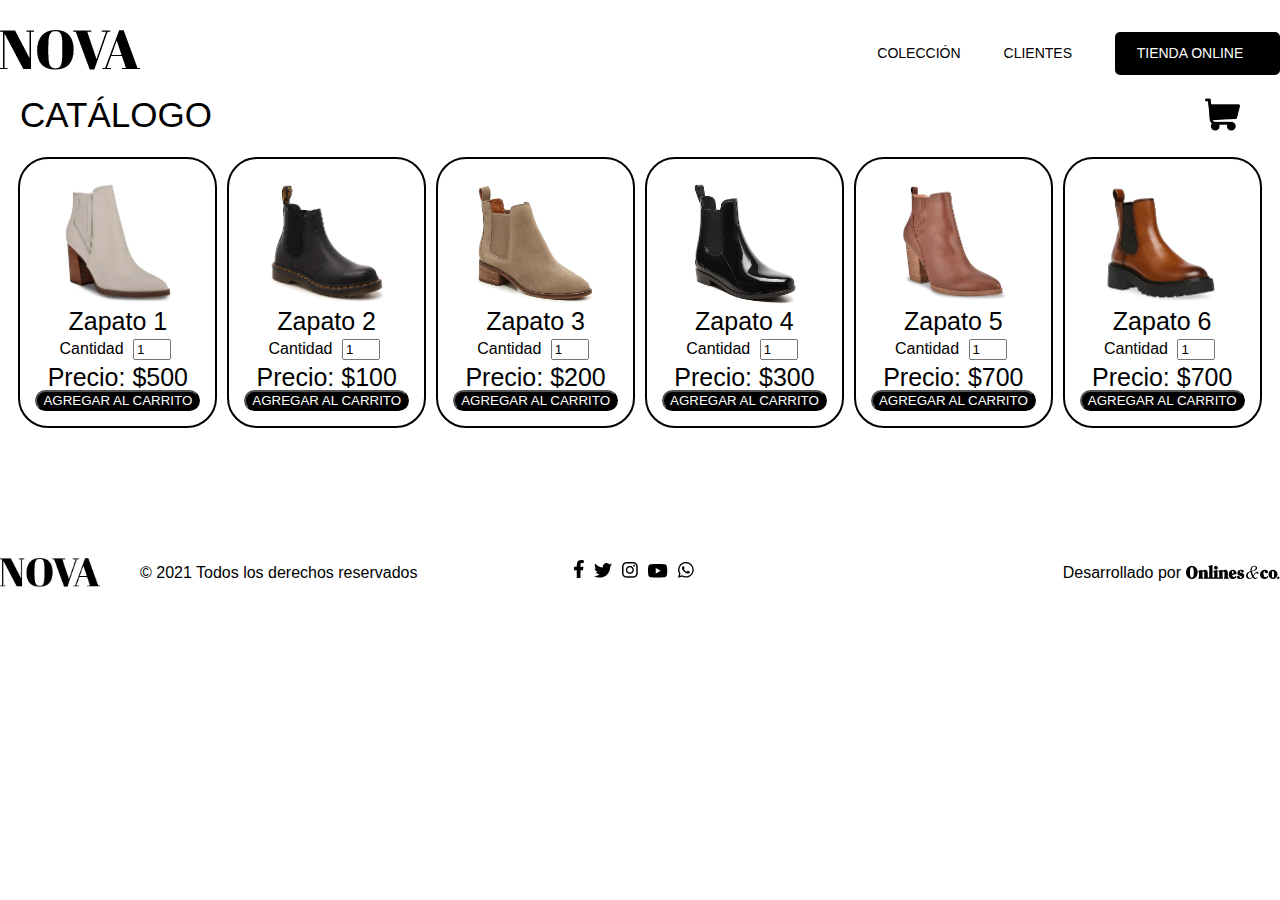
==== commit 43b69193: "feat: Muestra de precios en articulos" ====
--- a/carrito.html
+++ b/carrito.html
@@ -15,7 +15,7 @@
     <!-- GITHUB PAGES -->
     <title>Zapatos Nova</title>
   </head>
-  <body>
+  <body onload="priceModule()">
     <header class="navbar">
       <a href="index.html">
         <img src="img/Logo.jpg" alt="LOGO" />
@@ -60,7 +60,7 @@
             >Cantidad
             <input type="number" id="cant0" name="cant" min="0" value="1" />
           </label>
-
+          <p id="price0"></p>
           <button onclick="agregar(0)">AGREGAR AL CARRITO</button>
         </article>
 
@@ -71,6 +71,7 @@
             >Cantidad
             <input type="number" id="cant1" name="cant" min="0" value="1" />
           </label>
+          <p id="price1"></p>
           <button onclick="agregar(1)">AGREGAR AL CARRITO</button>
         </article>
 
@@ -81,6 +82,7 @@
             >Cantidad
             <input type="number" id="cant2" name="cant" min="0" value="1" />
           </label>
+          <p id="price2"></p>
           <button onclick="agregar(2)">AGREGAR AL CARRITO</button>
         </article>
 
@@ -91,6 +93,7 @@
             >Cantidad
             <input type="number" id="cant3" name="cant" min="0" value="1" />
           </label>
+          <p id="price3"></p>
           <button onclick="agregar(3)">AGREGAR AL CARRITO</button>
         </article>
 
@@ -101,6 +104,7 @@
             >Cantidad
             <input type="number" id="cant4" name="cant" min="0" value="1" />
           </label>
+          <p id="price4"></p>
           <button onclick="agregar(4)">AGREGAR AL CARRITO</button>
         </article>
 
@@ -111,6 +115,7 @@
             >Cantidad
             <input type="number" id="cant5" name="cant" min="0" value="1" />
           </label>
+          <p id="price5"></p>
           <button onclick="agregar(5)">AGREGAR AL CARRITO</button>
         </article>
       </seccion>
@@ -138,7 +143,4 @@
       </div>
     </footer>
   </body>
-  <script>
-    console.clear();
-  </script>
 </html>
